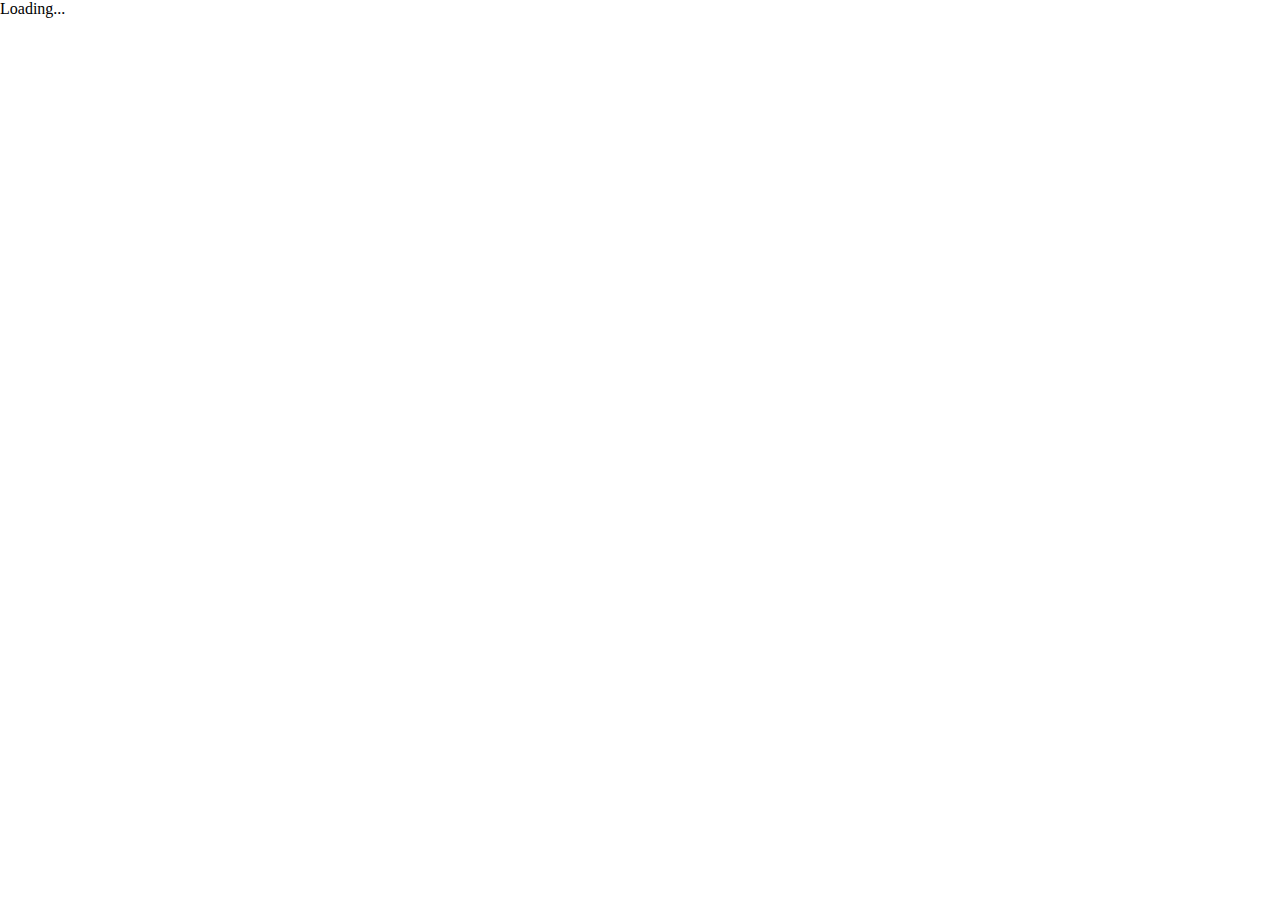
==== index.html @ 52469e0f "jetzt" ====
<!DOCTYPE html>
<html>

<head>
  <title>Simulation</title>
  <!-- "module", weil wir Klasse in js in einzelne Dateien gepackt haben,
       kann die Dateien nachladen -->
  <script type="module" src="p5.min.js"></script>
  <script type="module" src="p5setup.js"></script>
  <script type="module" src="p5.sound.js"></script>
  <script type="module" src="sketch.js"></script>
  <link rel="stylesheet" type="text/css" href="style.css" />
</head>

<body background-color="C8C8C8"></body>
<div id="p5canvas" class="flex-container"></div>
<object id="Telefonieren" data="screen-1 telefonieren - animation.svg" type="image/svg+xml" width="50%"></object>
<object id="Vogel" data="vogel-animation1.svg" type="image/svg+xml" width="50%"></object>
<object id="Fernseher" data="Fernseher - Screen 1.svg" type="image/svg+xml" width="50%"></object>
<object id="Buch" data="screen_1_-_buch_lesen-_animation.svg" type="image/svg+xml" width="50%"></object>
<object id="Rätsel" data="screen 1- rätsel lösen - animation.svg" type="image/svg+xml" width="50%"></object>
<object id="SprechblaseK2" data="screen 2 - sprechblase krankenschwester - animation.svg" type="image/svg+xml"
  width="50%"> </object>
<object id="SprechblaseTele2" data="screen 2 - sprechblase telefonieren - animation.svg" type="image/svg+xml"
  width="50%"></object>
 <object id="SprechblaseTochter2" data="screen 2 - sprechblase krankenschwester - animation.svg" type="image/svg+xml"
  width="10%"></object> 
  <object id="RätselArm" data="screen3-rätsel lösen-animation.svg" type="image/svg+xml"
  width="10%"></object>
<object id="Lampe" data="lampe-animation2.svg" type="image/svg+xml" width="50%"></object>
<object id="Blume" data="flower-animation.svg" type="image/svg+xml" width="50%"></object>
<object id="Flackern" data="Fernseher screen - flackern.svg" type="image/svg+xml" width="50%"></object>
<object id="Telefonieren3" data="screen 3 - telefonieren - animation.svg" type="image/svg+xml" width="50%"></object>
<object id="Wippen3" data="screen 3 - wippen - animation.svg" type="image/svg+xml" width="50%"></object>
<object id="Wippen4" data="screen 4 - wippen - animationd.svg" type="image/svg+xml" width="50%"></object>
<object id="Wasserhahn" data="drop-animation3.svg" type="image/svg+xml" width="50%"></object>



</body>

</html>
---- style.css ----
html,
body {
  padding: 0px;
  margin: 0px;
}

/* Hilfe von Max */
.flex-container {
  display: flex;
  justify-content: center;
  align-items: center;
  position: absolute;
  width: 100vw;
  height: 100vh;
  /* viewpointwidth,viewpointheight = beschreibt Fläche von Browser, die man sieht (100%) */
}

#Telefonieren {
  transform: translate(10vw, 50vh);
  position: absolute;
  display: none;
  margin-left: 1em;
  padding-bottom: 40px;
  height: 500px;
}

#Vogel {
  position: absolute;
  display: none;
}

#Buch {
  position: absolute;
  display: none;
}

#Rätsel {
  position: absolute;
  display: none;
}

#Fernseher {
  position: absolute;
  display: none;

}

#SprechblaseK2 {
  position: absolute;
  display: none;
}

#SprechblaseTele2 {
  position: absolute;
  display: none;
}

#SprechblaseTochter2 {
  position: absolute;
  display: none;
  height: 1500px;
  width: 500px;

}

#RätselArm {
  position: absolute;
  display: none;
}

#Lampe {
  position: absolute;
  display: none;
}

#Blume {
  position: absolute;
  display: none;
}

#Flackern {
  position: absolute;
  display: none;
}

#Telefonieren3 {
  position: absolute;
  display: none;
}

#Wippen3 {
  position: absolute;
  display: none;
}

#Wippen4 {
  position: absolute;
  display: none;
}

#Wasserhahn {
  position: absolute;
  display: none;
}

#p5canvas canvas {
  width: 100% !important;
  max-width: 1344px;
  height: auto !important;
}


/* !important = höhere Priorität? Canvas soll immer höhe von...und weite von...haben, egal wie es skaliert wird */
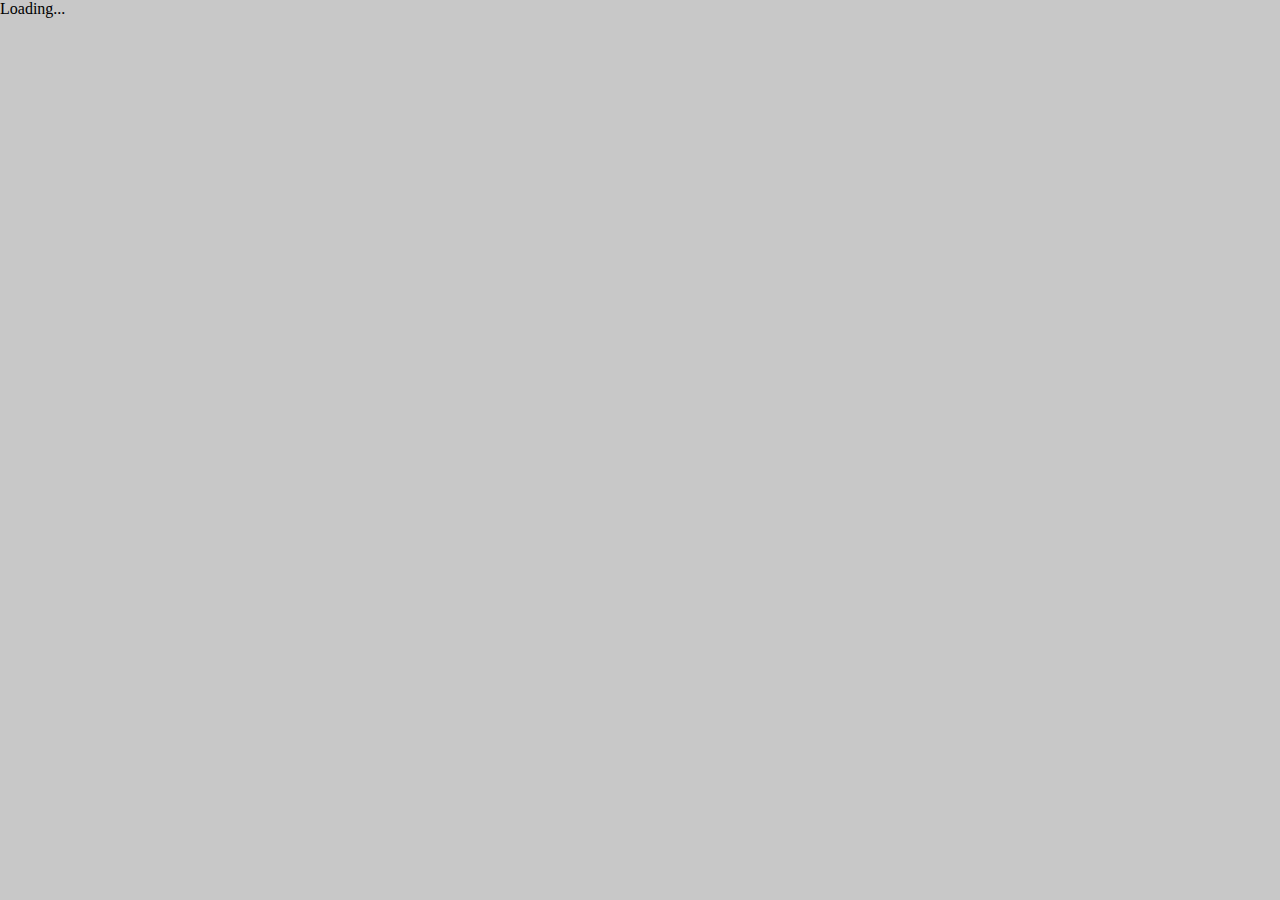
==== commit 22f02f6b: "julia_sound" ====
--- a/index.html
+++ b/index.html
@@ -1,42 +1,16 @@
 <!DOCTYPE html>
 <html>
-
-<head>
-  <title>Simulation</title>
-  <!-- "module", weil wir Klasse in js in einzelne Dateien gepackt haben,
+  <head>
+    <title>Simulation</title>
+    <!-- "module", weil wir Klasse in js in einzelne Dateien gepackt haben,
        kann die Dateien nachladen -->
-  <script type="module" src="p5.min.js"></script>
-  <script type="module" src="p5setup.js"></script>
-  <script type="module" src="p5.sound.js"></script>
-  <script type="module" src="sketch.js"></script>
-  <link rel="stylesheet" type="text/css" href="style.css" />
-</head>
-
-<body background-color="C8C8C8"></body>
-<div id="p5canvas" class="flex-container"></div>
-<object id="Telefonieren" data="screen-1 telefonieren - animation.svg" type="image/svg+xml" width="50%"></object>
-<object id="Vogel" data="vogel-animation1.svg" type="image/svg+xml" width="50%"></object>
-<object id="Fernseher" data="Fernseher - Screen 1.svg" type="image/svg+xml" width="50%"></object>
-<object id="Buch" data="screen_1_-_buch_lesen-_animation.svg" type="image/svg+xml" width="50%"></object>
-<object id="Rätsel" data="screen 1- rätsel lösen - animation.svg" type="image/svg+xml" width="50%"></object>
-<object id="SprechblaseK2" data="screen 2 - sprechblase krankenschwester - animation.svg" type="image/svg+xml"
-  width="50%"> </object>
-<object id="SprechblaseTele2" data="screen 2 - sprechblase telefonieren - animation.svg" type="image/svg+xml"
-  width="50%"></object>
- <object id="SprechblaseTochter2" data="screen 2 - sprechblase krankenschwester - animation.svg" type="image/svg+xml"
-  width="10%"></object> 
-  <object id="RätselArm" data="screen3-rätsel lösen-animation.svg" type="image/svg+xml"
-  width="10%"></object>
-<object id="Lampe" data="lampe-animation2.svg" type="image/svg+xml" width="50%"></object>
-<object id="Blume" data="flower-animation.svg" type="image/svg+xml" width="50%"></object>
-<object id="Flackern" data="Fernseher screen - flackern.svg" type="image/svg+xml" width="50%"></object>
-<object id="Telefonieren3" data="screen 3 - telefonieren - animation.svg" type="image/svg+xml" width="50%"></object>
-<object id="Wippen3" data="screen 3 - wippen - animation.svg" type="image/svg+xml" width="50%"></object>
-<object id="Wippen4" data="screen 4 - wippen - animationd.svg" type="image/svg+xml" width="50%"></object>
-<object id="Wasserhahn" data="drop-animation3.svg" type="image/svg+xml" width="50%"></object>
-
-
-
-</body>
-
-</html>+    <script type="module" src="p5.min.js"></script>
+    <script type="module" src="p5setup.js"></script>
+    <script type="module" src="p5.sound.js"></script>
+    <script type="module" src="sketch.js"></script>
+    <link rel="stylesheet" type="text/css" href="style.css" />
+  </head>
+  <body bgcolor="C8C8C8">
+    <div id="p5canvas" class="flex-container"></div>
+  </body>
+</html>
--- a/style.css
+++ b/style.css
@@ -3,7 +3,6 @@
   padding: 0px;
   margin: 0px;
 }
-
 /* Hilfe von Max */
 .flex-container {
   display: flex;
@@ -15,99 +14,9 @@
   /* viewpointwidth,viewpointheight = beschreibt Fläche von Browser, die man sieht (100%) */
 }
 
-#Telefonieren {
-  transform: translate(10vw, 50vh);
-  position: absolute;
-  display: none;
-  margin-left: 1em;
-  padding-bottom: 40px;
-  height: 500px;
-}
-
-#Vogel {
-  position: absolute;
-  display: none;
-}
-
-#Buch {
-  position: absolute;
-  display: none;
-}
-
-#Rätsel {
-  position: absolute;
-  display: none;
-}
-
-#Fernseher {
-  position: absolute;
-  display: none;
-
-}
-
-#SprechblaseK2 {
-  position: absolute;
-  display: none;
-}
-
-#SprechblaseTele2 {
-  position: absolute;
-  display: none;
-}
-
-#SprechblaseTochter2 {
-  position: absolute;
-  display: none;
-  height: 1500px;
-  width: 500px;
-
-}
-
-#RätselArm {
-  position: absolute;
-  display: none;
-}
-
-#Lampe {
-  position: absolute;
-  display: none;
-}
-
-#Blume {
-  position: absolute;
-  display: none;
-}
-
-#Flackern {
-  position: absolute;
-  display: none;
-}
-
-#Telefonieren3 {
-  position: absolute;
-  display: none;
-}
-
-#Wippen3 {
-  position: absolute;
-  display: none;
-}
-
-#Wippen4 {
-  position: absolute;
-  display: none;
-}
-
-#Wasserhahn {
-  position: absolute;
-  display: none;
-}
-
 #p5canvas canvas {
   width: 100% !important;
   max-width: 1344px;
   height: auto !important;
 }
-
-
-/* !important = höhere Priorität? Canvas soll immer höhe von...und weite von...haben, egal wie es skaliert wird */+/* !important = höhere Priorität? Canvas soll immer höhe von...und weite von...haben, egal wie es skaliert wird */
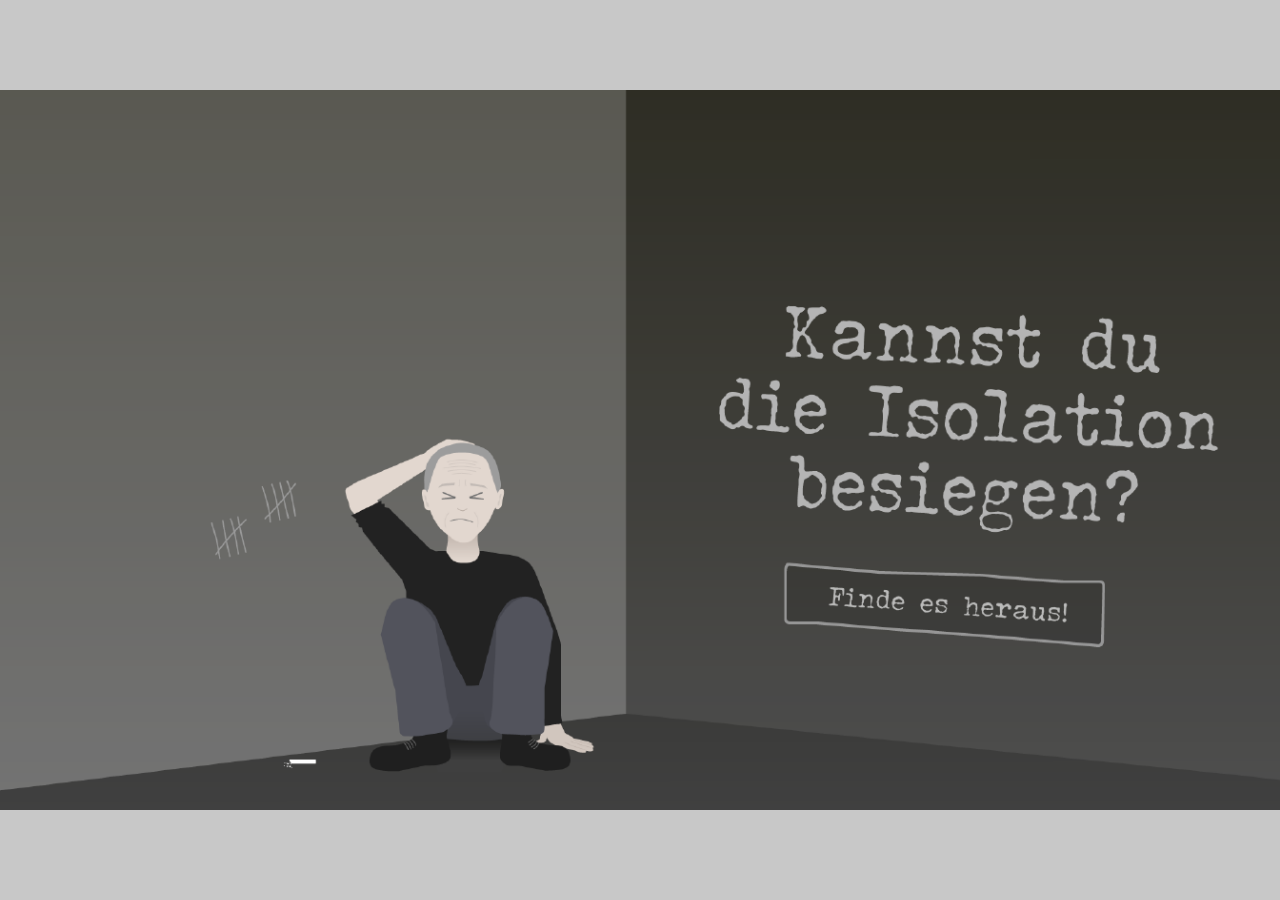
==== commit 62d951d8: "Kannst du die Isolation besiegen? - Simulation" ====
--- a/index.html
+++ b/index.html
@@ -12,5 +12,108 @@
   </head>
   <body bgcolor="C8C8C8">
     <div id="p5canvas" class="flex-container"></div>
+    <!-- <object
+      id="Telefonieren"
+      data="./Animationen/screen-1_telefonieren_-_animation.svg"
+      type="image/svg+xml"
+      width="50%"
+    ></object>
+    <object
+      id="Vogel"
+      data="./Animationen/vogel-animation1.svg"
+      type="image/svg+xml"
+      width="50%"
+    ></object>
+    <object
+      id="Fernseher"
+      data="./Animationen/Fernseher_-_Screen_1.svg"
+      type="image/svg+xml"
+      width="50%"
+    ></object>
+    <object
+      id="Buch"
+      data="./Animationen/screen1-_buch_lesen-_animation.svg"
+      type="image/svg+xml"
+      width="50%"
+    ></object>
+    <object
+      id="Rätsel"
+      data="./Animationen/screen_1-_ratsel_losen_-_animation.svg"
+      type="image/svg+xml"
+      width="50%"
+    ></object>
+    <object
+      id="Rätsel2"
+      data="./Animationen/screen_2-_ratsel_losen_-_animation.svg"
+      type="image/svg+xml"
+      width="50%"
+    ></object>
+    <object
+      id="SprechblaseK2"
+      data="./Animationen/screen_2_-_sprechblase_krankenschwester_-_animation.svg"
+      type="image/svg+xml"
+      width="50%"
+    >
+    </object>
+    <object
+      id="SprechblaseTele2"
+      data="./Animationen/screen_2_-_sprechblase_telefonieren_-_animation.svg"
+      type="image/svg+xml"
+      width="50%"
+    ></object>
+    <object
+      id="SprechblaseTochter2"
+      data="./Animationen/screen_2_-_sprechblase_krankenschwester_-_animation.svg"
+      type="image/svg+xml"
+      width="10%"
+    ></object>
+    <object
+      id="RätselArm"
+      data="./Animationen/screen3-ratsel_losen-animation.svg"
+      type="image/svg+xml"
+      width="10%"
+    ></object>
+    <object
+      id="Lampe"
+      data="./Animationen/lampe-animation2.svg"
+      type="image/svg+xml"
+      width="50%"
+    ></object>
+    <object
+      id="Blume"
+      data="./Animationen/flower-animation.svg"
+      type="image/svg+xml"
+      width="50%"
+    ></object>
+    <object
+      id="Flackern"
+      data="./Animationen/Fernseher_screen_-_flackern.svg"
+      type="image/svg+xml"
+      width="50%"
+    ></object>
+    <object
+      id="Telefonieren3"
+      data="./Animationen/screen_3 - telefonieren - animation.svg"
+      type="image/svg+xml"
+      width="50%"
+    ></object>
+    <object
+      id="Wippen3"
+      data="./Animationen/screen_3_-_wippen_-_animation.svg"
+      type="image/svg+xml"
+      width="50%"
+    ></object>
+    <object
+      id="Wippen4"
+      data="./Animationen/screen_4_-_wippen_-_animationd.svg"
+      type="image/svg+xml"
+      width="50%"
+    ></object>
+    <object
+      id="Wasserhahn"
+      data="./Animationen/drop-animation3.svg"
+      type="image/svg+xml"
+      width="50%"
+    ></object> -->
   </body>
 </html>
--- a/style.css
+++ b/style.css
@@ -20,3 +20,98 @@
   height: auto !important;
 }
 /* !important = höhere Priorität? Canvas soll immer höhe von...und weite von...haben, egal wie es skaliert wird */
+
+/* #Telefonieren {
+  transform: translate(10vw, 50vh);
+  position: absolute;
+  display: none;
+  margin-left: 1em;
+  padding-bottom: 40px;
+  height: 500px;
+}
+
+#Vogel {
+  position: absolute;
+  display: none;
+}
+
+#Buch {
+  position: absolute;
+  display: none;
+}
+
+#Rätsel {
+  position: absolute;
+  display: none;
+}
+
+#Rätsel2 {
+  position: absolute;
+  display: none;
+}
+
+#Fernseher {
+  position: absolute;
+  display: none;
+}
+
+#SprechblaseK2 {
+  position: absolute;
+  display: none;
+}
+
+#SprechblaseTele2 {
+  position: absolute;
+  display: none;
+}
+
+#SprechblaseTochter2 {
+  position: absolute;
+  display: none;
+  height: 1500px;
+  width: 500px;
+}
+
+#RätselArm {
+  position: absolute;
+  display: none;
+}
+
+#Lampe {
+  transform: translate(10vw, 20vh);
+  position: absolute;
+  display: none;
+}
+
+#Blume {
+  position: absolute;
+  display: none;
+}
+
+#Flackern {
+  position: absolute;
+  display: none;
+}
+
+#Telefonieren3 {
+  position: absolute;
+  display: none;
+}
+
+#Wippen3 {
+  transform: translate(50vw, 20vh);
+  position: absolute;
+  display: none;
+  height: 50px;
+  width: 100%;
+}
+
+#Wippen4 {
+  position: absolute;
+  display: none;
+}
+
+#Wasserhahn {
+  position: absolute;
+  display: none;
+} */
